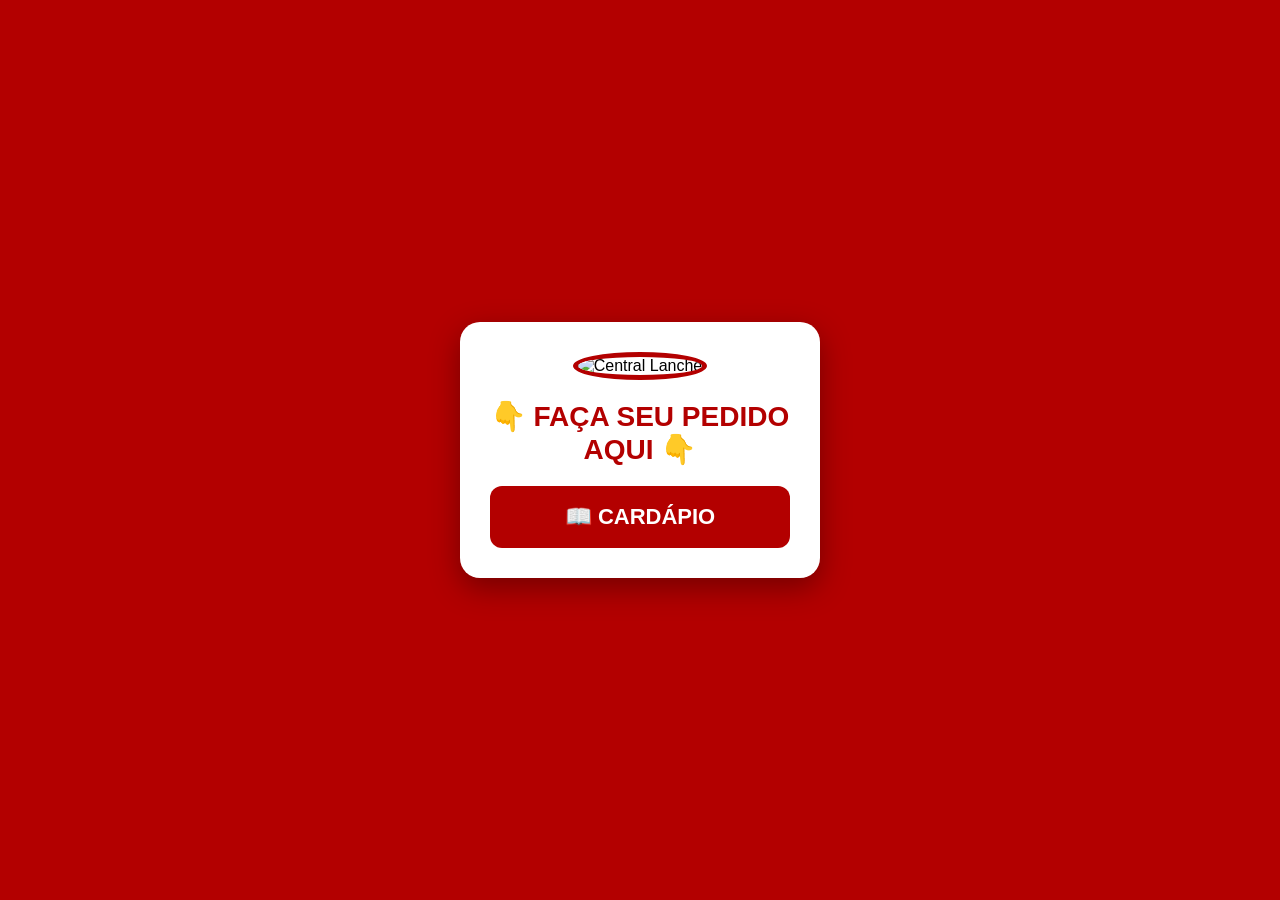
==== index.html @ a2e4547e "Replace central.png with logo.png in index.html" ====
<!DOCTYPE html>
<html lang="pt-BR">
<head>
<meta charset="UTF-8">
<meta name="viewport" content="width=device-width, initial-scale=1.0">

<title>Central Lanche</title>

<style>
*{
    margin:0;
    padding:0;
    box-sizing:border-box;
    font-family:Arial,Helvetica,sans-serif;
}

body{
    background:#b30000;
    display:flex;
    justify-content:center;
    align-items:center;
    height:100vh;
}

.card{
    width:360px;
    background:#ffffff;
    border-radius:20px;
    padding:30px;
    text-align:center;
    box-shadow:0 10px 30px rgba(0,0,0,.35);
}

.logo{
    width:160px;
    height:160px;
    border-radius:50%;
    border:5px solid #b30000;
    object-fit:cover;
    margin-bottom:20px;
}

h1{
    color:#b30000;
    font-size:28px;
    margin-bottom:20px;
}

.botao{
    display:block;
    background:#b30000;
    color:#fff;
    text-decoration:none;
    padding:18px;
    border-radius:12px;
    font-size:22px;
    font-weight:bold;
    transition:.3s;
}

.botao:hover{
    background:#900000;
}
</style>

</head>

<body>

<div class="card">

<img src="logo.png" class="logo" alt="Central Lanche">

<h1>👇 FAÇA SEU PEDIDO AQUI 👇</h1>

<a class="botao" href="https://SEU-LINK-DO-CARDAPIO">
📖 CARDÁPIO
</a>

</div>

</body>
</html>
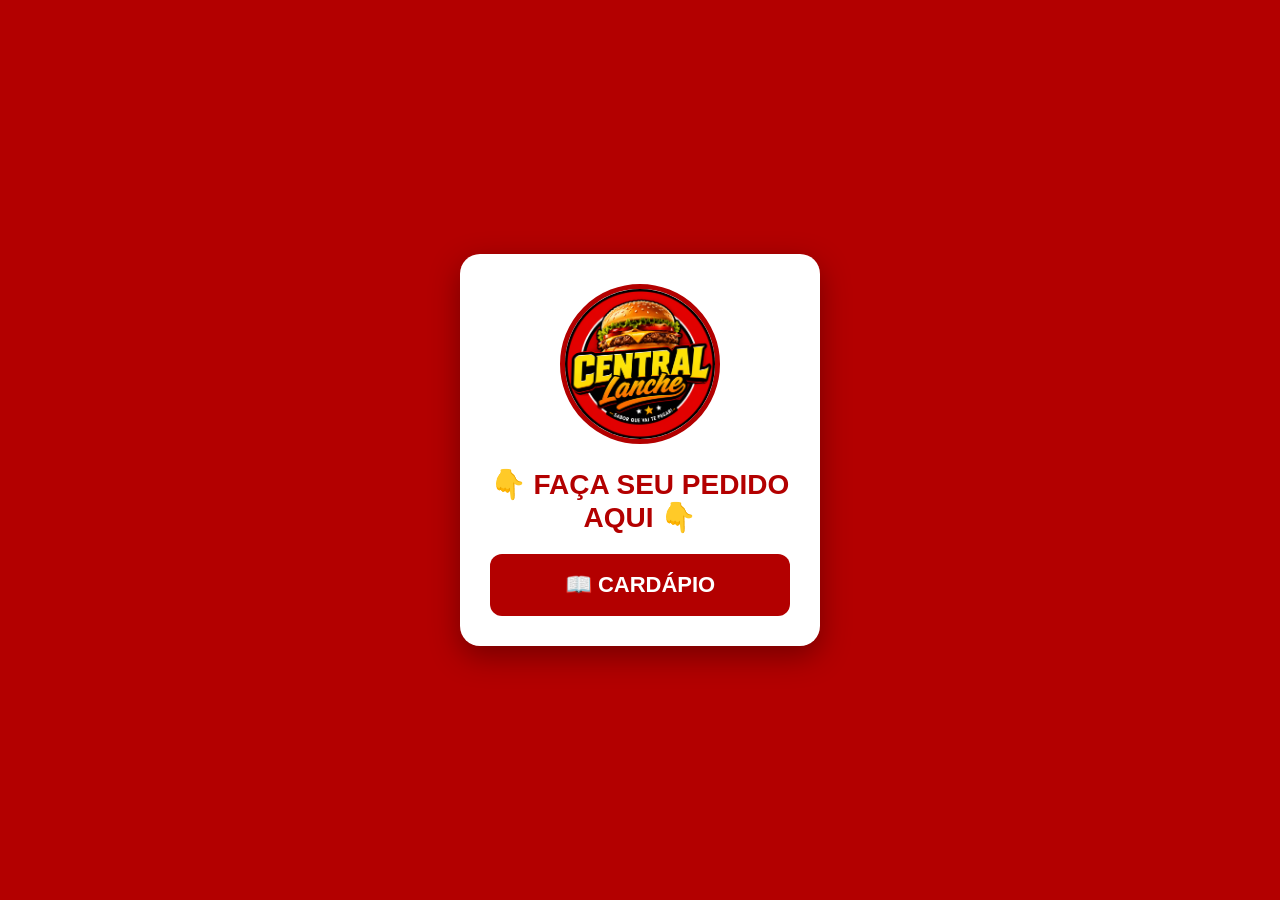
==== commit 1b7018d3: "Update index.html" ====
(no text change in the page or its own stylesheets)
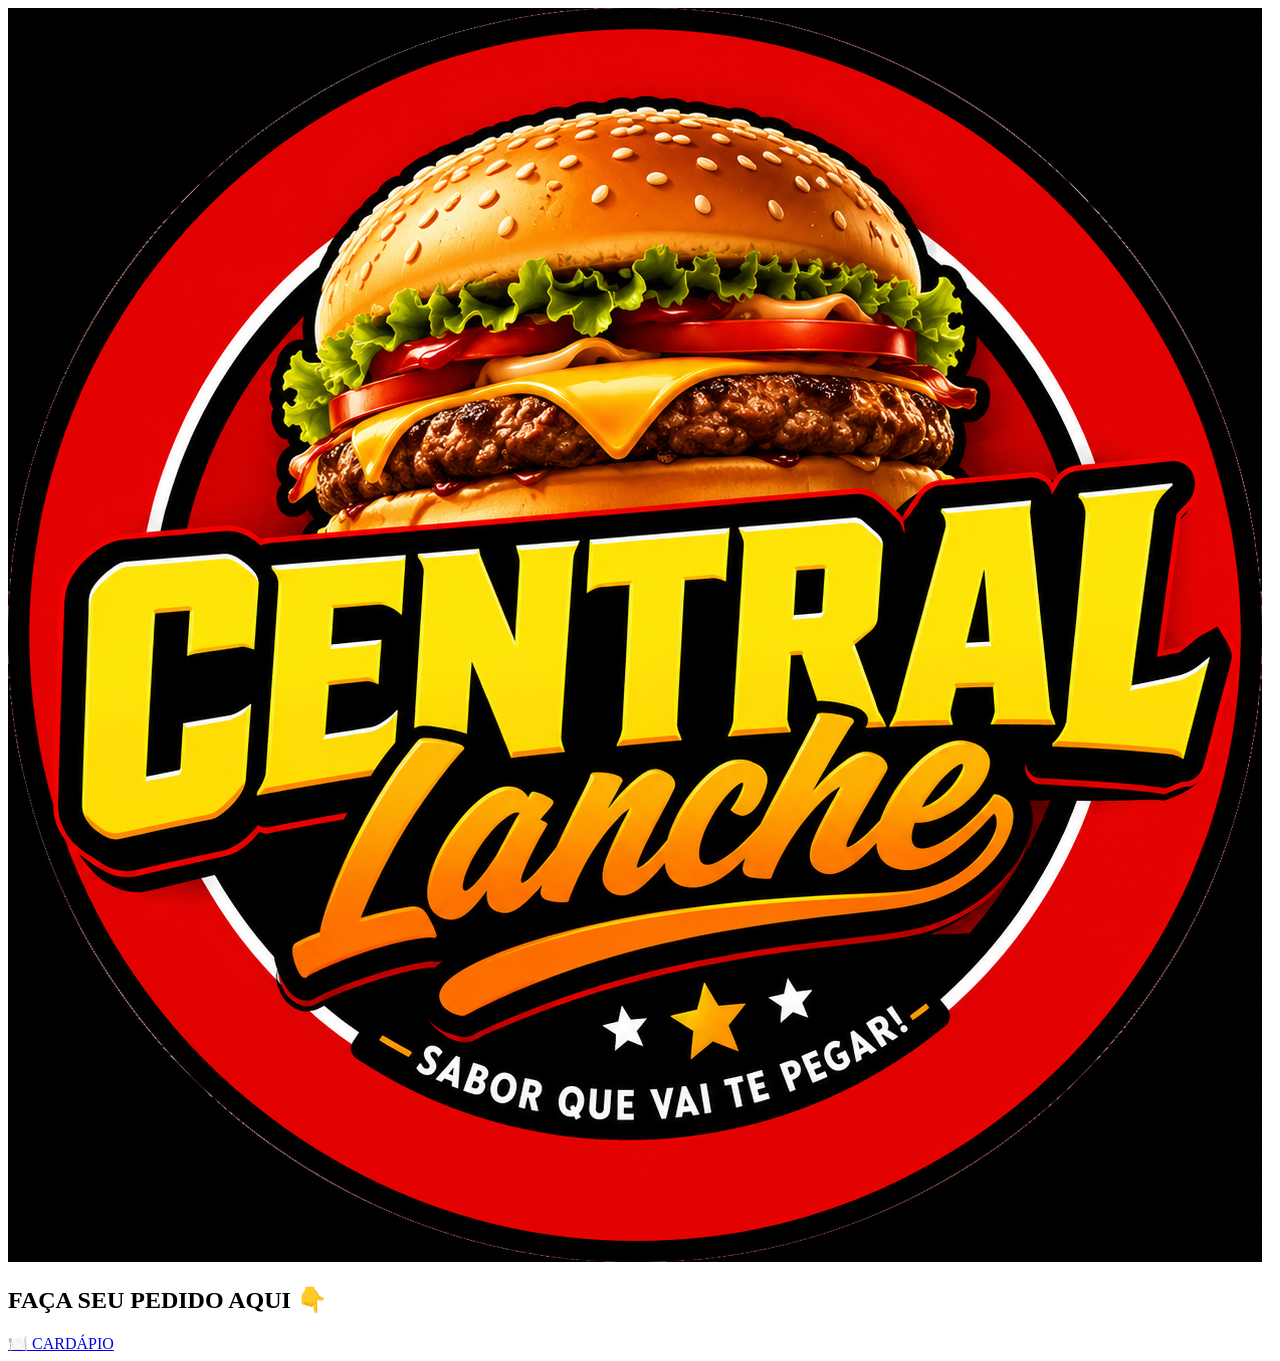
==== commit 24279673: "Refactor index.html structure and styles" ====
--- a/index.html
+++ b/index.html
@@ -1,83 +1,40 @@
 <!DOCTYPE html>
 <html lang="pt-BR">
 <head>
-<meta charset="UTF-8">
-<meta name="viewport" content="width=device-width, initial-scale=1.0">
+  <meta charset="UTF-8">
+  <meta name="viewport" content="width=device-width, initial-scale=1.0">
+  <title>Central Lanche</title>
 
-<title>Central Lanche</title>
+  <link rel="stylesheet" href="style.css">
 
-<style>
-*{
-    margin:0;
-    padding:0;
-    box-sizing:border-box;
-    font-family:Arial,Helvetica,sans-serif;
-}
-
-body{
-    background:#b30000;
-    display:flex;
-    justify-content:center;
-    align-items:center;
-    height:100vh;
-}
-
-.card{
-    width:360px;
-    background:#ffffff;
-    border-radius:20px;
-    padding:30px;
-    text-align:center;
-    box-shadow:0 10px 30px rgba(0,0,0,.35);
-}
-
-.logo{
-    width:160px;
-    height:160px;
-    border-radius:50%;
-    border:5px solid #b30000;
-    object-fit:cover;
-    margin-bottom:20px;
-}
-
-h1{
-    color:#b30000;
-    font-size:28px;
-    margin-bottom:20px;
-}
-
-.botao{
-    display:block;
-    background:#b30000;
-    color:#fff;
-    text-decoration:none;
-    padding:18px;
-    border-radius:12px;
-    font-size:22px;
-    font-weight:bold;
-    transition:.3s;
-}
-
-.botao:hover{
-    background:#900000;
-}
-</style>
-
+  <link rel="preconnect" href="https://fonts.googleapis.com">
+  <link rel="preconnect" href="https://fonts.gstatic.com" crossorigin>
+  <link href="https://fonts.googleapis.com/css2?family=Anton&family=Poppins:wght@400;600;700&display=swap" rel="stylesheet">
 </head>
 
 <body>
 
-<div class="card">
+<section class="hero">
 
-<img src="logo.png" class="logo" alt="Central Lanche">
+    <div class="overlay"></div>
 
-<h1>👇 FAÇA SEU PEDIDO AQUI 👇</h1>
+    <div class="conteudo">
 
-<a class="botao" href="https://SEU-LINK-DO-CARDAPIO">
-📖 CARDÁPIO
-</a>
+        <img src="logo.png" alt="Central Lanche" class="logo">
 
-</div>
+        <h1>
+            FAÇA SEU PEDIDO AQUI 👇
+        </h1>
+
+        <a href="COLE_AQUI_O_LINK_DO_CARDAPIO" class="botao">
+            🍽️ CARDÁPIO
+        </a>
+
+    </div>
+
+</section>
+
+<script src="script.js"></script>
 
 </body>
 </html>
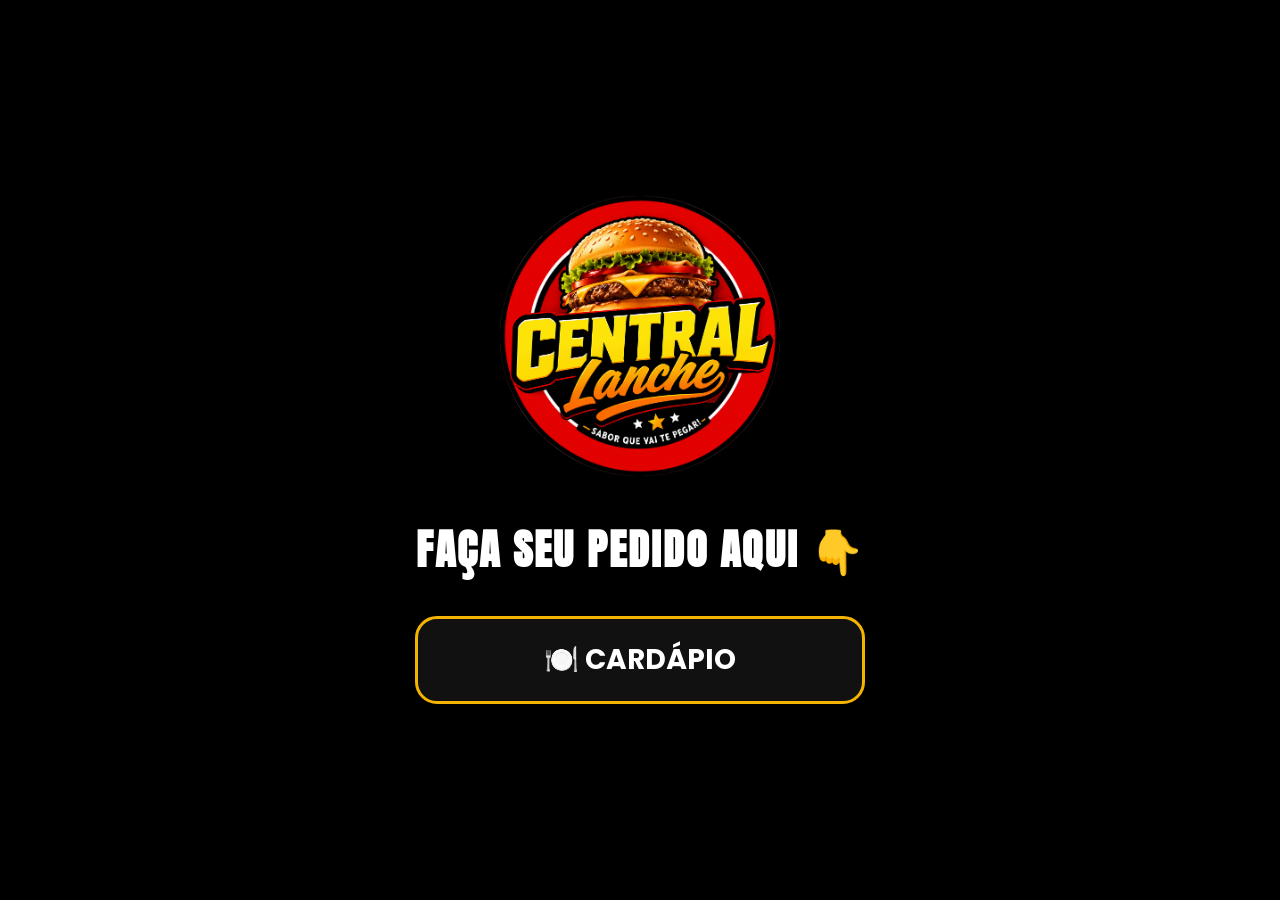
==== commit 125fa76e: "Refactor HTML structure and update links" ====
--- a/index.html
+++ b/index.html
@@ -1,15 +1,14 @@
 <!DOCTYPE html>
 <html lang="pt-BR">
+
 <head>
-  <meta charset="UTF-8">
-  <meta name="viewport" content="width=device-width, initial-scale=1.0">
-  <title>Central Lanche</title>
+    <meta charset="UTF-8">
+    <meta name="viewport" content="width=device-width, initial-scale=1.0">
+    <title>Central Lanche</title>
 
-  <link rel="stylesheet" href="style.css">
+    <link rel="stylesheet" href="style.css">
 
-  <link rel="preconnect" href="https://fonts.googleapis.com">
-  <link rel="preconnect" href="https://fonts.gstatic.com" crossorigin>
-  <link href="https://fonts.googleapis.com/css2?family=Anton&family=Poppins:wght@400;600;700&display=swap" rel="stylesheet">
+    <link href="https://fonts.googleapis.com/css2?family=Anton&family=Poppins:wght@400;600;700&display=swap" rel="stylesheet">
 </head>
 
 <body>
@@ -20,14 +19,15 @@
 
     <div class="conteudo">
 
-        <img src="logo.png" alt="Central Lanche" class="logo">
+        <img src="logo.png" class="logo" alt="Central Lanche">
 
         <h1>
             FAÇA SEU PEDIDO AQUI 👇
         </h1>
 
-        <a href="COLE_AQUI_O_LINK_DO_CARDAPIO" class="botao">
-            🍽️ CARDÁPIO
+        <a href="COLE_AQUI_O_LINK_DO_SEU_CARDAPIO" class="botao">
+            <span class="icone">🍽️</span>
+            <span>CARDÁPIO</span>
         </a>
 
     </div>
@@ -37,4 +37,5 @@
 <script src="script.js"></script>
 
 </body>
+
 </html>
--- a/style.css
+++ b/style.css
@@ -0,0 +1,106 @@
+*{
+    margin:0;
+    padding:0;
+    box-sizing:border-box;
+}
+
+body{
+    font-family:'Poppins',sans-serif;
+    background:#000;
+    color:#fff;
+}
+
+.hero{
+    width:100%;
+    min-height:100vh;
+    background:#000;
+    background-image:url("fundo.png");
+    background-size:cover;
+    background-position:center;
+    background-repeat:no-repeat;
+    display:flex;
+    justify-content:center;
+    align-items:center;
+    text-align:center;
+    padding:30px;
+    position:relative;
+}
+
+.overlay{
+    position:absolute;
+    top:0;
+    left:0;
+    width:100%;
+    height:100%;
+    background:rgba(0,0,0,0.35);
+}
+
+.conteudo{
+    position:relative;
+    z-index:2;
+    max-width:450px;
+    width:100%;
+}
+
+.logo{
+    width:280px;
+    max-width:85%;
+    margin-bottom:35px;
+    animation:flutuar 3s ease-in-out infinite;
+}
+
+h1{
+    font-family:'Anton',sans-serif;
+    font-size:42px;
+    letter-spacing:2px;
+    margin-bottom:35px;
+}
+
+.botao{
+    display:inline-block;
+    width:100%;
+    padding:20px;
+    border:3px solid #f4b400;
+    border-radius:22px;
+    background:#111;
+    color:#fff;
+    text-decoration:none;
+    font-size:28px;
+    font-weight:bold;
+    transition:0.3s;
+}
+
+.botao:hover{
+    background:#f4b400;
+    color:#000;
+    transform:scale(1.03);
+}
+
+@keyframes flutuar{
+    0%{
+        transform:translateY(0);
+    }
+    50%{
+        transform:translateY(-10px);
+    }
+    100%{
+        transform:translateY(0);
+    }
+}
+
+@media(max-width:768px){
+
+.logo{
+    width:230px;
+}
+
+h1{
+    font-size:32px;
+}
+
+.botao{
+    font-size:22px;
+    padding:18px;
+}
+
+}
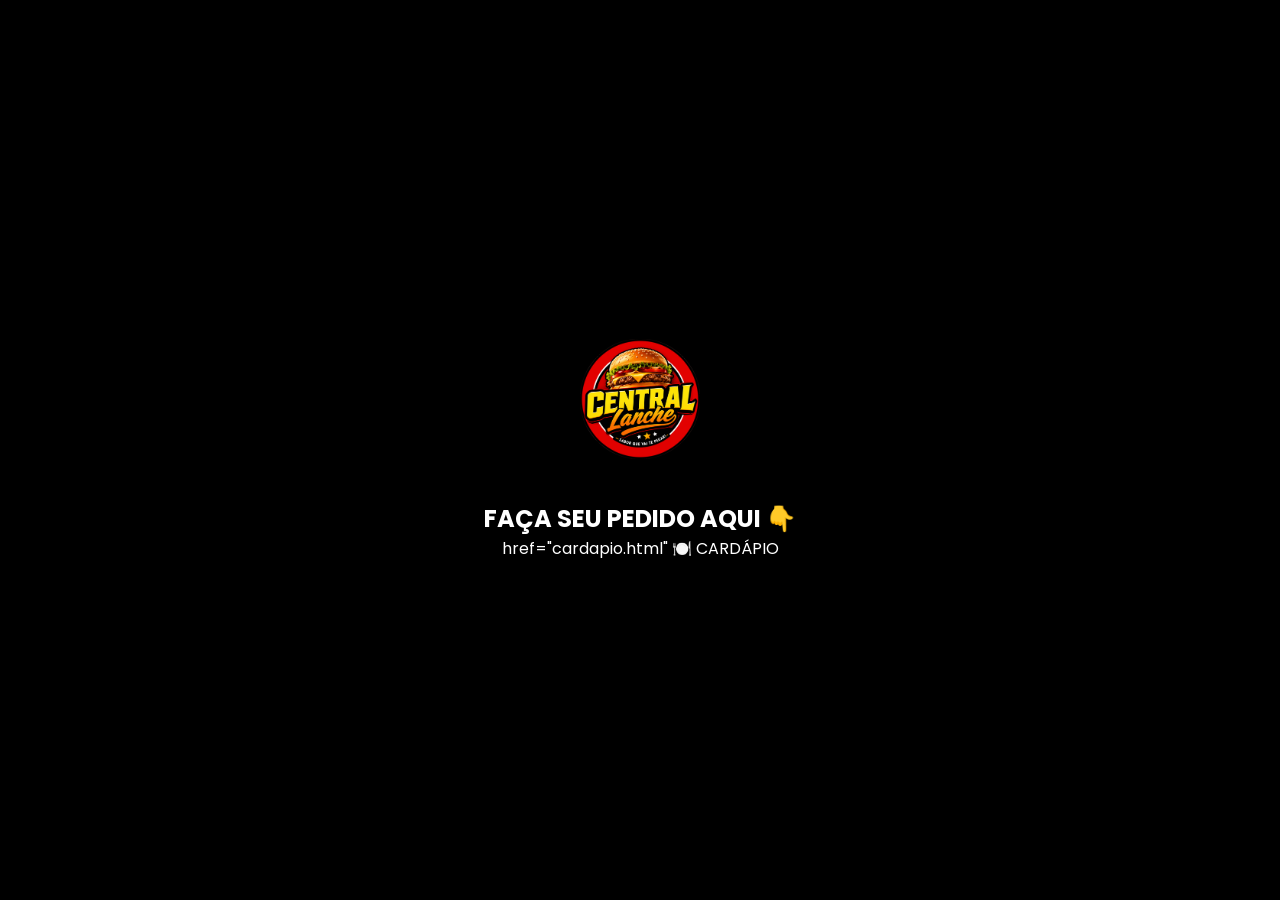
==== commit e89207a5: "Update link in index.html to point to cardapio.html" ====
--- a/index.html
+++ b/index.html
@@ -25,7 +25,7 @@
             FAÇA SEU PEDIDO AQUI 👇
         </h1>
 
-        <a href="COLE_AQUI_O_LINK_DO_SEU_CARDAPIO" class="botao">
+        href="cardapio.html"
             <span class="icone">🍽️</span>
             <span>CARDÁPIO</span>
         </a>
--- a/style.css
+++ b/style.css
@@ -43,17 +43,27 @@
 }
 
 .logo{
-    width:280px;
+    width: 120px;
     max-width:85%;
     margin-bottom:35px;
     animation:flutuar 3s ease-in-out infinite;
-}
 
-h1{
+    h1{
     font-family:'Anton',sans-serif;
-    font-size:42px;
+    font-size:22px;
     letter-spacing:2px;
     margin-bottom:35px;
+    }
+    
+    
+
+
+
+
+    
+     
+    
+
 }
 
 .botao{
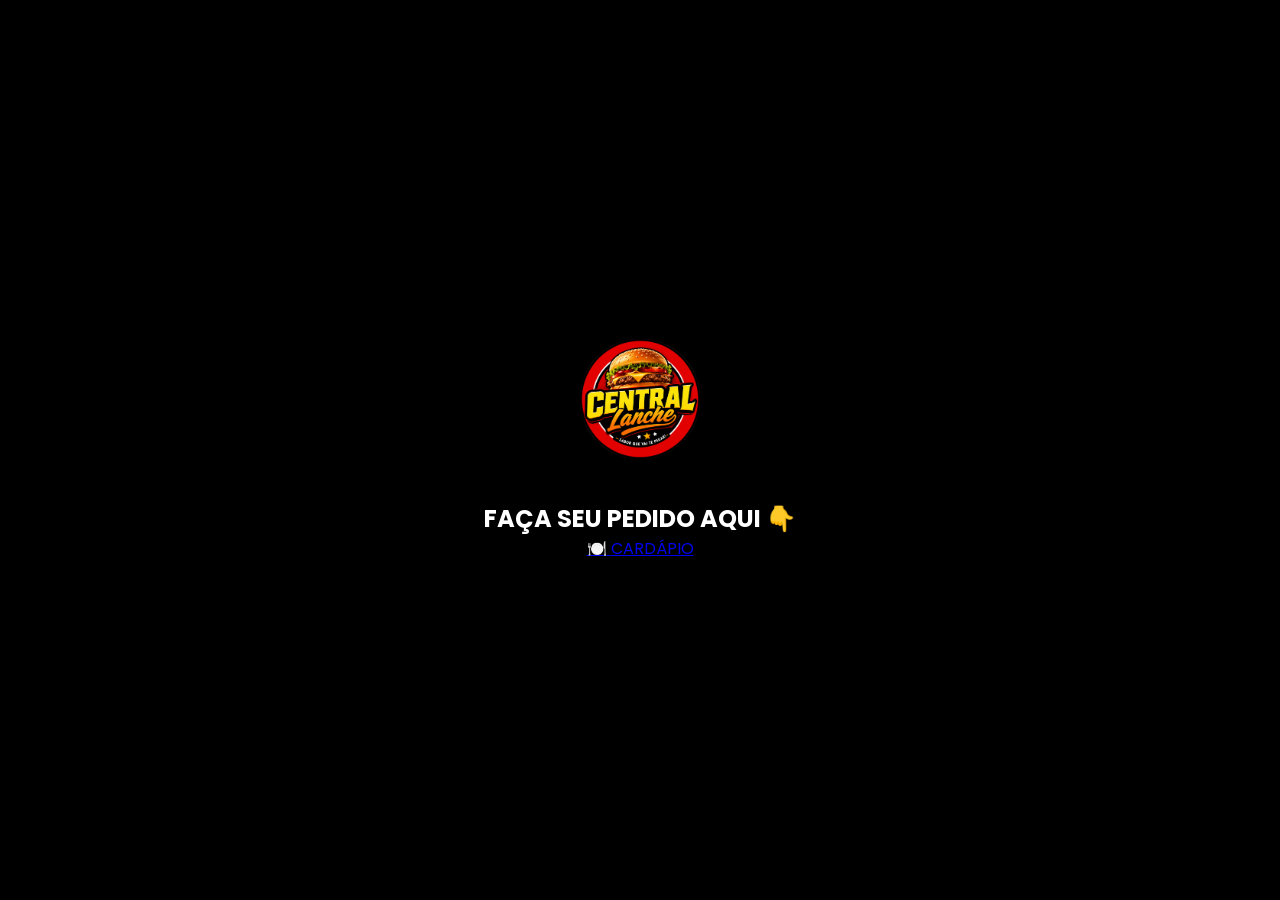
==== commit 488e314d: "Fix anchor tag for cardapio.html link" ====
--- a/index.html
+++ b/index.html
@@ -25,7 +25,7 @@
             FAÇA SEU PEDIDO AQUI 👇
         </h1>
 
-        href="cardapio.html"
+        <a href="cardapio.html" class="btn-cardapio">
             <span class="icone">🍽️</span>
             <span>CARDÁPIO</span>
         </a>
